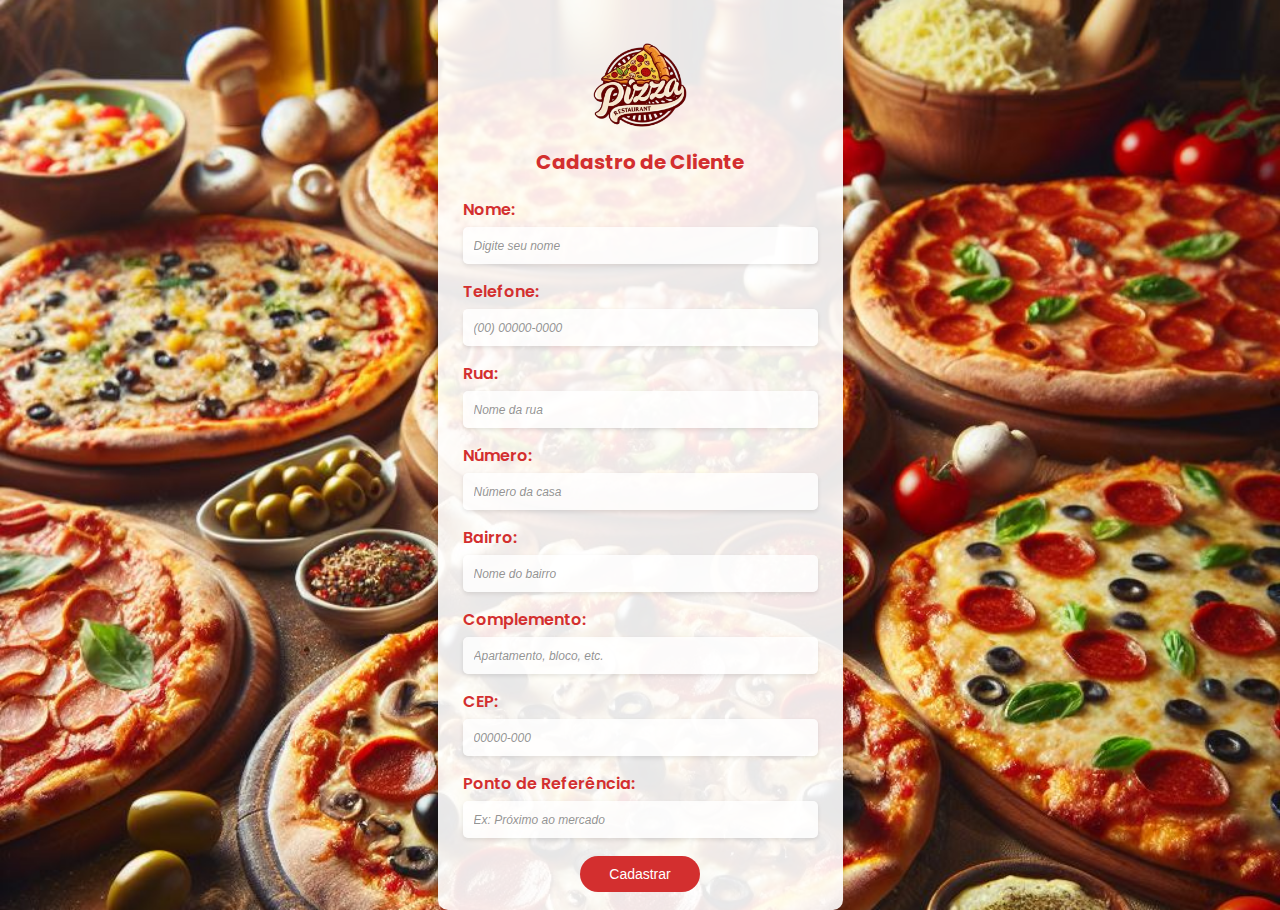
==== index.html @ 9189f8db "Add files via upload" ====
<!DOCTYPE html>
<html lang="pt-BR">
<head>
    <meta charset="UTF-8">
    <meta name="viewport" content="width=device-width, initial-scale=1.0">
    <title>Cadastro - Pizzaria</title>
    <link rel="stylesheet" href="styles.css">
</head>
<body>
    <div class="container">
        <img src="./img/logo-fundo.png" alt="Logo da Pizzaria" class="logo">
        <form class="cadastro-form">
            <h2>Cadastro de Cliente</h2>
        
            <label for="nome">Nome:</label>
            <input type="text" id="nome" name="nome" placeholder="Digite seu nome" required>
        
            <label for="telefone">Telefone:</label>
            <input type="tel" id="telefone" name="telefone" placeholder="(00) 00000-0000" required>
        
            <label for="rua">Rua:</label>
            <input type="text" id="rua" name="rua" placeholder="Nome da rua" required>
        
            <label for="numero">Número:</label>
            <input type="text" id="numero" name="numero" placeholder="Número da casa" required>
        
            <label for="bairro">Bairro:</label>
            <input type="text" id="bairro" name="bairro" placeholder="Nome do bairro" required>
        
            <label for="complemento">Complemento:</label>
            <input type="text" id="complemento" name="complemento" placeholder="Apartamento, bloco, etc.">

            <label for="cep">CEP:</label>
            <input type="text" id="cep" name="cep" placeholder="00000-000" required>

            <label for="ponto_referencia">Ponto de Referência:</label>
            <input type="text" id="ponto_referencia" name="ponto_referencia" placeholder="Ex: Próximo ao mercado">

            <button type="submit">Cadastrar</button>
        </form>        
    </div>
</body>
</html>
---- styles.css ----
/* Importando fonte do Google */
@import url('https://fonts.googleapis.com/css2?family=Poppins:wght@300;400;600&display=swap');

body {
    font-family: 'Poppins', sans-serif;
    background: url('img/img-fundo.png') no-repeat center center fixed;
    background-size: cover;
    display: flex;
    align-items: center;
    justify-content: center;
    height: 100vh;
    margin: 0;
    color:#d32f2f;
}

.container {
    background: rgba(255, 255, 255, 0.9);
    padding: 25px;
    border-radius: 10px;
    box-shadow: 0px 4px 10px rgba(0, 0, 0, 0.2);
    text-align: center;
    width: 355px; 
    height: 870px;
    max-width: 90%; 
    z-index: 1; 
}

.logo {
    width: 140px;
    margin-bottom: 10px;
}

.cadastro-form {
    display: flex;
    flex-direction: column;
}

h2 {
    font-size: 20px;
    margin-bottom: 15px;
    margin-top: -25px; 
    color: #d32f2f;
}


label {
    text-align: left;
    font-weight: 600;
    margin: 5px 0;
}

input {
    padding: 11px;
    margin-bottom: 10px;
    border: none;
    border-radius: 5px;
    outline: none;
    background: rgba(255, 255, 255, 0.8);
    box-shadow: 0px 2px 4px rgba(0, 0, 0, 0.1);
}

input::placeholder {
    font-size: 12px; 
    color: rgba(100, 100, 100, 0.7); 
    font-style: italic; 
}

button {
    background: #d32f2f;
    color: white;
    border: none;
    padding: 10px 15px;
    border-radius: 20px;
    cursor: pointer;
    font-size: 14px;
    transition: 0.3s;
    width: 120px; 
    align-self: center; 
    margin-top: 8px;
}

button:hover {
    background: #b71c1c;
}
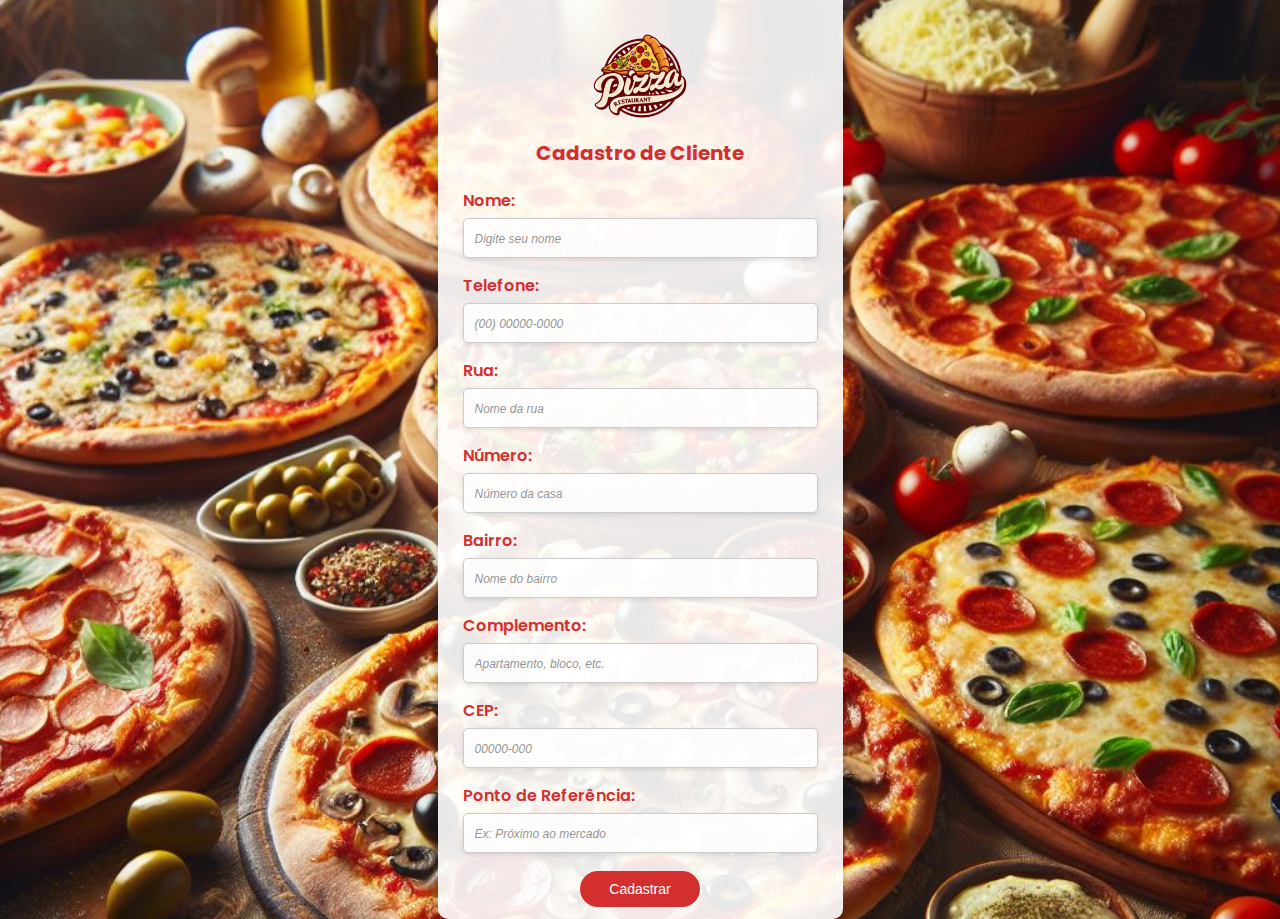
==== commit 3b64e9f1: "Add files via upload" ====
--- a/index.html
+++ b/index.html
@@ -3,7 +3,7 @@
 <head>
     <meta charset="UTF-8">
     <meta name="viewport" content="width=device-width, initial-scale=1.0">
-    <title>Cadastro - Pizzaria</title>
+    <title>Cadastro Cliente</title>
     <link rel="stylesheet" href="styles.css">
 </head>
 <body>
@@ -36,7 +36,9 @@
             <label for="ponto_referencia">Ponto de Referência:</label>
             <input type="text" id="ponto_referencia" name="ponto_referencia" placeholder="Ex: Próximo ao mercado">
 
-            <button type="submit">Cadastrar</button>
+            <a href="cadastroPizza.html" class="botao-link">
+                <button type="button">Cadastrar</button>
+            </a>
         </form>        
     </div>
 </body>
--- a/styles.css
+++ b/styles.css
@@ -10,7 +10,7 @@
     justify-content: center;
     height: 100vh;
     margin: 0;
-    color:#d32f2f;
+    color: #d32f2f;
 }
 
 .container {
@@ -19,10 +19,10 @@
     border-radius: 10px;
     box-shadow: 0px 4px 10px rgba(0, 0, 0, 0.2);
     text-align: center;
-    width: 355px; 
-    height: 870px;
-    max-width: 90%; 
-    z-index: 1; 
+    width: 355px;
+    height: 888px;
+    max-width: 90%;
+    z-index: 1;
 }
 
 .logo {
@@ -38,10 +38,9 @@
 h2 {
     font-size: 20px;
     margin-bottom: 15px;
-    margin-top: -25px; 
+    margin-top: -25px;
     color: #d32f2f;
 }
-
 
 label {
     text-align: left;
@@ -52,17 +51,18 @@
 input {
     padding: 11px;
     margin-bottom: 10px;
-    border: none;
+    border: 1px solid #ccc; 
     border-radius: 5px;
     outline: none;
     background: rgba(255, 255, 255, 0.8);
     box-shadow: 0px 2px 4px rgba(0, 0, 0, 0.1);
+    font-size: 14px; 
 }
 
 input::placeholder {
-    font-size: 12px; 
+    font-size: 12px;
     color: rgba(100, 100, 100, 0.7); 
-    font-style: italic; 
+    font-style: italic;
 }
 
 button {
@@ -74,8 +74,8 @@
     cursor: pointer;
     font-size: 14px;
     transition: 0.3s;
-    width: 120px; 
-    align-self: center; 
+    width: 120px;
+    align-self: center;
     margin-top: 8px;
 }
 
@@ -83,5 +83,11 @@
     background: #b71c1c;
 }
 
+.botao-link {
+    text-decoration: none;
+}
 
-
+.botao-link button {
+    color: white;
+    font-size: 14px;
+}
